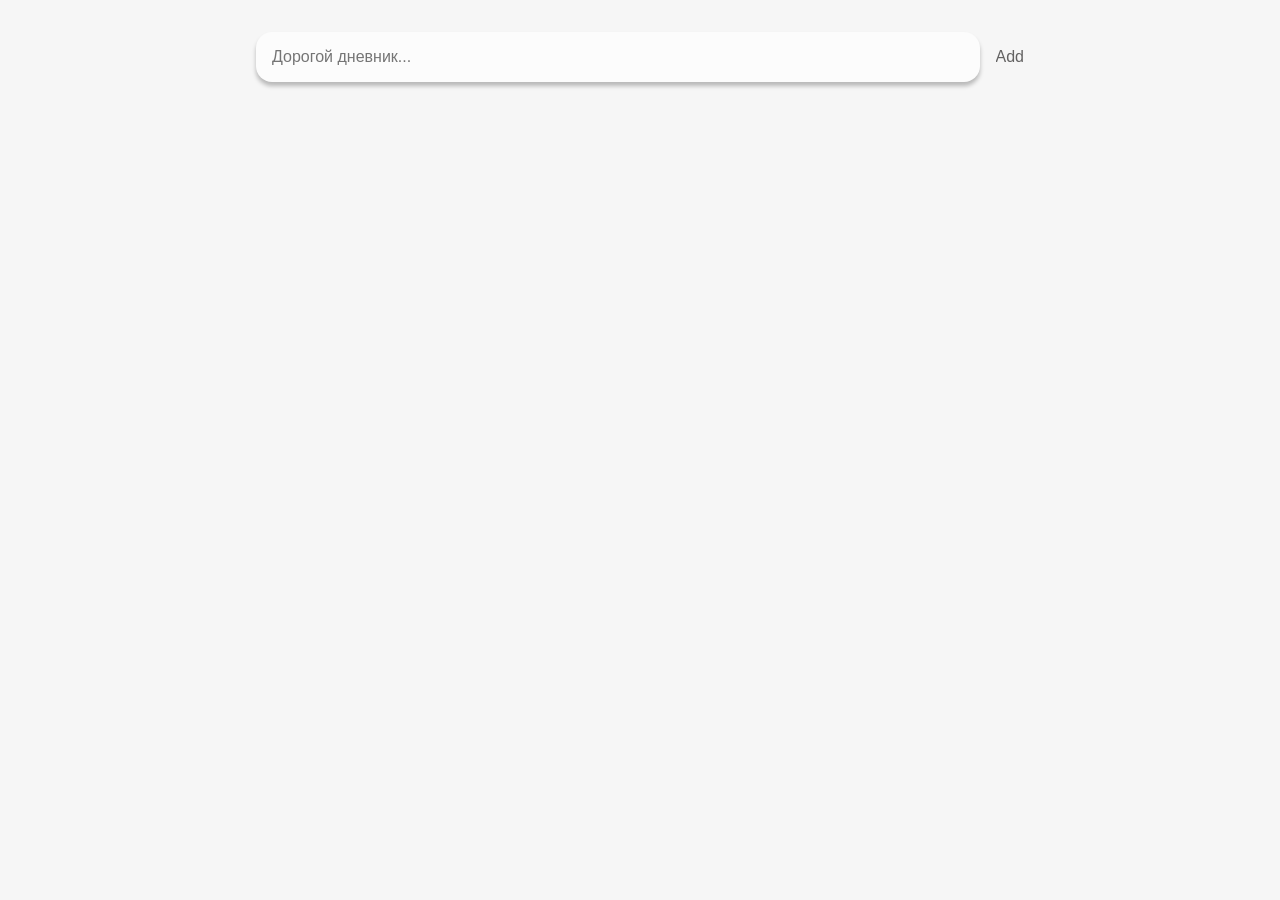
==== index.html @ 307d3cf2 "Rename main.html to index.html" ====
<!DOCTYPE html>
<html lang="ru">
<head>
    <meta charset="utf-8">
    <link rel="stylesheet" href="style.css">
    <link rel="icon" type="image/png" href="favicon.png">
    <title>Дорогой дневник</title>
</head>
<body>
    <header>
        <form id="new-task-form">
            <input type="text" 
                id="new-task-input"
                maxlength="65"
                minlength="3"
                autocomplete="off"
                placeholder="Дорогой дневник..."/>
            <input type="submit" 
                id="new-task-submit"
                value="Add">
        </form>
    </header>

    <main>
        <section class="task-list">

            <div id="tasks">

                <!--<div class="task">
                    <div class="content">
                        <input 
                            type="text" 
                            class="text" 
                            value="My shiny task" 
                            readonly
                        /> 
                    </div>
                    <div class="actions">
                        <button class="edit">Edit</button>
                        <button class="delete">Delete</button>
                    </div>
                </div>
            </div>-->
            

        </section>
    </main>
    <script src="code.js"></script>
</body>
</html>
---- style.css ----
* {margin: 0;
    box-sizing: border-box;
    padding: 0;
    font-family:Verdana, Geneva, Tahoma, sans-serif;
    color: #636262;
}

body {
    display: flex;
    flex-direction: column;
    background-color: #F6F6F6;
    min-height: 100vh;
}

header {
    padding: 2rem 1rem;
    max-width: 800px;
    width: 100%;
    margin: 0 auto;
}

#new-task-form {
    display: flex;
}

input, button {
    appearance: none;
    border: none;
    outline: none;
    background: none;
}

#new-task-input {
    flex: 1 1 0%;
    background-color: #FCFCFC;
    padding: 1rem;
    border-radius: 1rem;
    margin-right: 1rem;
    box-shadow: 0px 4px 4px rgba(0, 0, 0, 0.25);
    font-size: 1rem;
    caret-color: plum;
}

#new-task-submit {
    color: #636262;
    font-size: 1rem;
    cursor: pointer;
}

main {
    flex: 1 1 0%;
    padding: 2rem 1rem;
    max-width: 800px;
    width: 100%;
    margin: 0 auto;
}

.task-list {
    padding-bottom: 1rem;
    overflow-y: auto;
    overflow-x:hidden;
    max-width: 800px;
    max-height: 400px;
}

#tasks .task {
    display: flex;
    justify-content: space-between;
    background-color:#FCFCFC;
    padding: 1rem;
    border-radius: 1rem;
    box-shadow: 0px 4px 4px rgba(0, 0, 0, 0.25);
    margin-bottom: 1rem;
}

#tasks .task .content .text {
    color: #636262;
    font-size: 1rem;
    width: 100%;
    display: block;
    transition: 0.4s;
}

#tasks .task .content {
    flex: 1 1 0%;
}

#tasks .task .content .text:not(:read-only) {
    color: plum;
}

#tasks .task .actions {
    display: flex;
    margin: 0 -0.5rem;
}

.task .actions button {
    cursor: pointer;
    margin: 0 0.5rem;
    font-size: 1rem;
}
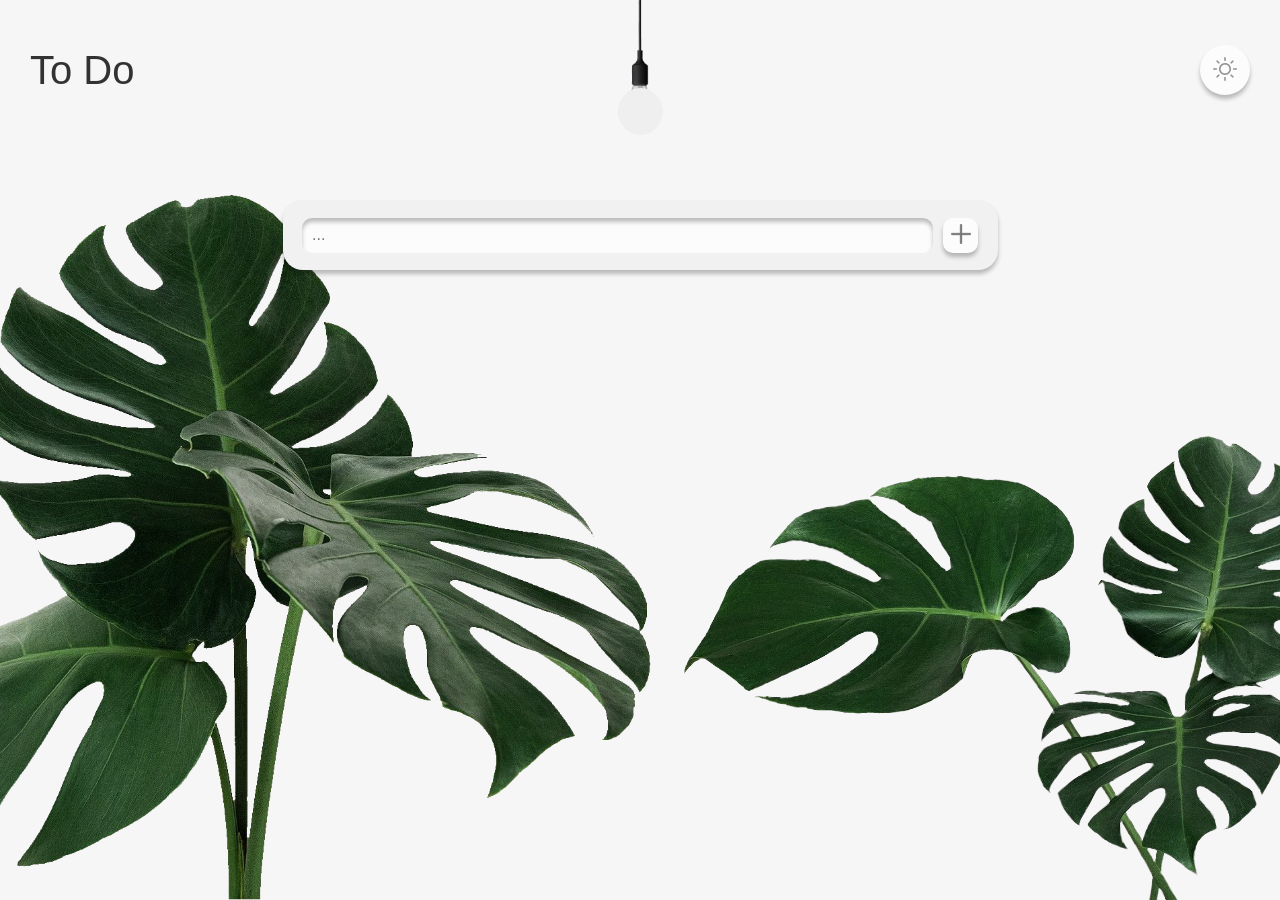
==== commit 0b6fa65b: "ToDoList Пет проект" ====
--- a/index.html
+++ b/index.html
@@ -1,50 +1,37 @@
 <!DOCTYPE html>
-<html lang="ru">
+<html lang="en">
 <head>
     <meta charset="utf-8">
     <link rel="stylesheet" href="style.css">
-    <link rel="icon" type="image/png" href="favicon.png">
+    <link rel="icon" type="image/png" href="white-heart.png">
     <title>Дорогой дневник</title>
 </head>
 <body>
-    <header>
-        <form id="new-task-form">
-            <input type="text" 
-                id="new-task-input"
-                maxlength="65"
-                minlength="3"
-                autocomplete="off"
-                placeholder="Дорогой дневник..."/>
-            <input type="submit" 
-                id="new-task-submit"
-                value="Add">
-        </form>
+
+    <header class="headers">
+        
+        <div class="header-logo">
+            <p>To Do</p>
+        </div>
+
+        <div class="circle">
+            <button id="ligth"></button>
+        </div>
+
     </header>
 
-    <main>
-        <section class="task-list">
+    <form class="task-form">
 
-            <div id="tasks">
+        <input type="text" maxlength="55" id="task-input" placeholder="..."/>
+        <button type="submit" id="task-submit"> <img src="plus.png" width="20px" height="20px" alt="">
+        </button>
 
-                <!--<div class="task">
-                    <div class="content">
-                        <input 
-                            type="text" 
-                            class="text" 
-                            value="My shiny task" 
-                            readonly
-                        /> 
-                    </div>
-                    <div class="actions">
-                        <button class="edit">Edit</button>
-                        <button class="delete">Delete</button>
-                    </div>
-                </div>
-            </div>-->
-            
+    </form>
 
-        </section>
-    </main>
-    <script src="code.js"></script>
+    <form class="task-list">
+
+    </form>
+
+     <script src="script.js"></script>
 </body>
-</html>
+</html>
--- a/style.css
+++ b/style.css
@@ -1,102 +1,169 @@
 * {margin: 0;
+    padding: 0;
     box-sizing: border-box;
-    padding: 0;
     font-family:Verdana, Geneva, Tahoma, sans-serif;
-    color: #636262;
 }
+
+.headers {
+    display: flex;
+    height: 140px;
+    width: 100%;
+    position: fixed;
+    z-index: 1;
+}
+
+.header-logo {
+    width: 20%;
+    height: 100%;
+    padding-left: 30px;
+    align-items: center;
+    text-align: left;
+    display: flex;
+    font-size: 40px;
+}
+
+.circle {
+    display: flex;
+    justify-content: center;
+    align-items: end;
+    width: 60%;
+    padding-bottom: 5px;
+}
+
+#ligth {
+    height: 47px;
+    width: 45px;
+    border-radius: 50%;
+}
+
+.header-btn {
+    width: 20%;
+    height: 100%;
+    justify-content: end;
+    align-items: center;
+    padding-right: 30px;
+    display: flex;
+}
+
+.btn-change {
+    height: 50px;
+    width: 50px;
+    border-radius: 50%;
+}
+
 
 body {
     display: flex;
+    align-items: center;
     flex-direction: column;
-    background-color: #F6F6F6;
-    min-height: 100vh;
+    background-position: bottom left, bottom right, top center;
+    background-repeat: no-repeat;
+    background-size: 700px, 600px, 110px;
+    background-attachment: fixed;
+    overflow-y: auto;
+}
+   
+::-webkit-scrollbar-thumb {
+    border-radius: 10px;
 }
 
-header {
-    padding: 2rem 1rem;
-    max-width: 800px;
-    width: 100%;
-    margin: 0 auto;
+.task-form {
+    margin-top: 200px;
+    display: flex;
+    justify-content: center;
+    align-items: center;
+    width: 715px;
+    height: 70px;
+    padding: 10px;
+    border-radius: 20px;
 }
 
-#new-task-form {
-    display: flex;
+#task-submit {
+    height: 35px;
+    width: 35px;
+    border-radius: 10px;
+    justify-content: center;
+    align-items: center;
+}
+
+#task-input {
+    justify-content: center;
+    text-align: left;
+    padding-left: 10px;
+    margin-right: 10px; 
+    height: 35px;
+    width: 631px;
+    border-radius: 10px;
+    font-size: 1rem;
 }
 
 input, button {
     appearance: none;
     border: none;
     outline: none;
-    background: none;
-}
 
-#new-task-input {
-    flex: 1 1 0%;
-    background-color: #FCFCFC;
-    padding: 1rem;
-    border-radius: 1rem;
-    margin-right: 1rem;
-    box-shadow: 0px 4px 4px rgba(0, 0, 0, 0.25);
-    font-size: 1rem;
-    caret-color: plum;
-}
-
-#new-task-submit {
-    color: #636262;
-    font-size: 1rem;
-    cursor: pointer;
-}
-
-main {
-    flex: 1 1 0%;
-    padding: 2rem 1rem;
-    max-width: 800px;
-    width: 100%;
-    margin: 0 auto;
 }
 
 .task-list {
-    padding-bottom: 1rem;
-    overflow-y: auto;
-    overflow-x:hidden;
-    max-width: 800px;
-    max-height: 400px;
+    display: flex;
+    align-items: center;
+    flex-direction: column;
+    margin-top: 20px;
+    width: 100%;
+    overflow-x:hidden; 
 }
 
-#tasks .task {
+.tasks {
     display: flex;
-    justify-content: space-between;
-    background-color:#FCFCFC;
-    padding: 1rem;
-    border-radius: 1rem;
-    box-shadow: 0px 4px 4px rgba(0, 0, 0, 0.25);
-    margin-bottom: 1rem;
+    flex-direction: row;
+    align-items: center;
+    height: 70px;
+    width: 715px;
+    border-radius: 20px;
+    margin-bottom: 20px;
+    padding-left: 20px;
 }
 
-#tasks .task .content .text {
-    color: #636262;
+#task-list-input {
     font-size: 1rem;
-    width: 100%;
-    display: block;
-    transition: 0.4s;
+    height: 35px;
+    width: 532px;
+    margin-right: 10px;
+    text-align: left;
+    padding-left: 10px;
+    border-radius: 10px;
 }
 
-#tasks .task .content {
-    flex: 1 1 0%;
+.check {
+    height: 35px;
+    width: 35px;
+    margin-right: 20px;
+    border-radius: 10px;
 }
 
-#tasks .task .content .text:not(:read-only) {
-    color: plum;
+.uncheck {
+    height: 35px;
+    width: 35px;
+    margin-right: 20px;
+    border-radius: 10px;
 }
 
-#tasks .task .actions {
-    display: flex;
-    margin: 0 -0.5rem;
+.edit {
+    justify-content: center;
+    align-items: center;
+    height: 35px;
+    width: 35px;
+    margin-right: 10px;
+    border-radius: 10px;
 }
 
-.task .actions button {
-    cursor: pointer;
-    margin: 0 0.5rem;
-    font-size: 1rem;
+.delete {
+    height: 35px;
+    width: 35px;
+    justify-content: center;
+    align-items: center;
+    padding-left: 4px;
+    border-radius: 10px;
 }
 
+
